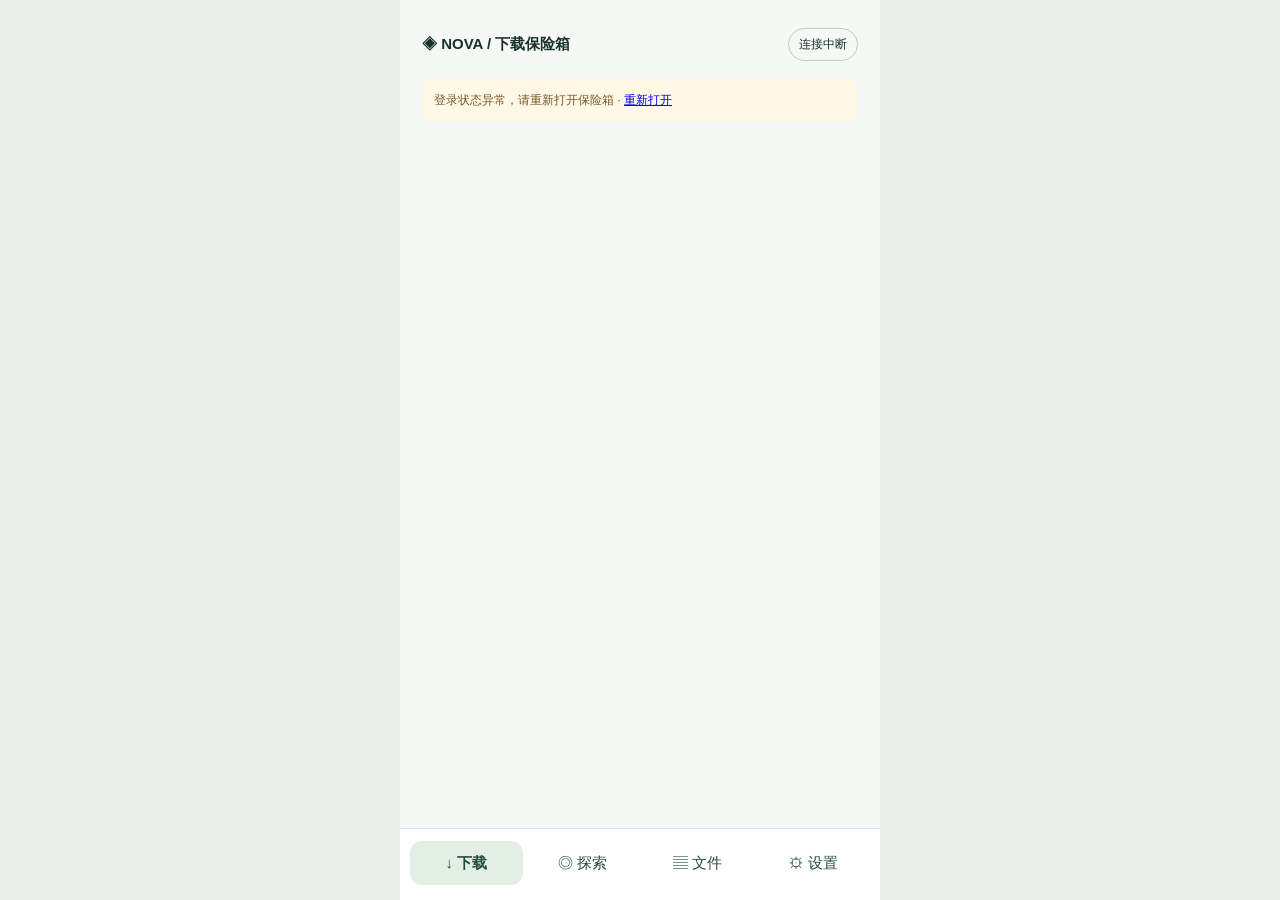
==== app/static/index.html @ 63ac7c30 "Baseline NAS download vault 1.8.1 before mobile UX redesign" ====
<!doctype html><html lang="zh-CN"><head><meta charset="utf-8"><meta name="viewport" content="width=device-width,initial-scale=1,viewport-fit=cover"><meta name="theme-color" content="#183e32"><meta name="apple-mobile-web-app-capable" content="yes"><title>下载保险箱</title><link rel="stylesheet" href="style.css"><script src="resource-types.js" defer></script><script src="app.js" defer></script><script src="explore.js" defer></script><script src="discovery.js" defer></script></head><body><main><header><b>◈ NOVA / 下载保险箱</b><span class="pill" id="status">连接中</span></header><div id="notice" role="status"></div><div id="app"></div></main><nav><button data-page="download" class="active">↓ 下载</button><button data-page="explore">◎ 探索</button><button data-page="files">▤ 文件</button><button data-page="settings">⚙ 设置</button></nav><dialog id="modal"></dialog><div id="toast" role="status"></div></body></html>
---- app/static/style.css ----
*{box-sizing:border-box}body{margin:0;background:#e9eeeb;color:#18332b;font:15px -apple-system,BlinkMacSystemFont,'PingFang SC',sans-serif}main{max-width:480px;margin:auto;background:#f6f8f5;min-height:100vh;padding:28px 22px 110px}header{display:flex;justify-content:space-between;align-items:center}small,.muted{color:#60756c;font-size:12px}h1{font-size:28px;letter-spacing:-1px;margin:12px 0}h2{font-size:20px;margin:6px 0 18px}p{line-height:1.7}.pill{border:1px solid #bdcdc3;border-radius:20px;padding:7px 10px;font-size:12px}.hero{background:#183e32;color:white;border-radius:24px;padding:24px;margin:24px 0}.hero small{color:#b4d5c6}.hero strong{display:block;font-size:34px;margin:12px 0}.card{background:white;border:1px solid #dfe6df;border-radius:18px;padding:18px;margin:12px 0}button,input,textarea,select{font:inherit}button{min-height:44px;border:0;border-radius:12px;padding:10px 14px;background:#eaf0eb;color:#244d3c;cursor:pointer}button.primary{background:#27664d;color:white;width:100%;margin-top:15px}button.danger{color:#a43a30;background:#fff0ec}button:focus-visible,input:focus-visible,textarea:focus-visible,select:focus-visible{outline:3px solid #ba8c36;outline-offset:2px}textarea,input:not([type=checkbox]),select{width:100%;padding:12px;border:1px solid #ccd8ce;border-radius:12px;background:white;margin:8px 0 12px;color:#18332b}textarea{resize:vertical;min-height:90px}input[type=checkbox]{width:20px;height:20px;accent-color:#27664d;vertical-align:middle}.row{display:flex;gap:10px;align-items:center;justify-content:space-between}.file{display:flex;gap:12px;align-items:center;padding:17px 0;border-bottom:1px solid #e8ede8}.file .info{flex:1;min-width:0}.file b{font-size:14px;display:block;overflow-wrap:anywhere}.file small{display:block;margin-top:7px}.icon{background:#eaf1ec;padding:12px;border-radius:12px}.star{font-size:23px;background:transparent;color:#8c691f;padding:6px;min-width:44px}nav{position:fixed;bottom:0;left:50%;transform:translateX(-50%);width:min(100%,480px);display:flex;background:#ffffffed;padding:12px 20px max(15px,env(safe-area-inset-bottom));gap:8px;border-top:1px solid #dae4dc}nav button{flex:1;background:transparent}nav button.active{background:#e3eee5;font-weight:700}.note{background:#fff8e6;border-radius:12px;padding:12px;font-size:12px;line-height:1.6;color:#755825}.actions{display:flex;gap:8px;flex-wrap:wrap;margin:16px 0}.actions button{flex:1}.date{font-weight:600;font-size:12px;margin-top:20px;color:#66796e}dialog{border:0;border-radius:22px;max-width:430px;width:calc(100% - 30px);padding:24px;color:#18332b}dialog::backdrop{background:#18332b66}#toast{position:fixed;top:15px;left:50%;transform:translateX(-50%);background:#173d32;color:white;padding:14px 20px;border-radius:14px;z-index:5;max-width:90%;display:none}label{line-height:1.8}.empty{text-align:center;padding:35px 10px;color:#63776b}

progress{width:100%;height:8px;accent-color:#27664d}button:disabled{opacity:.5;cursor:wait}.task-name{overflow-wrap:anywhere}.small-btn{font-size:12px;padding:8px 12px}.bad{color:#a43a30}.compact{max-height:42vh;overflow:auto}.section-title{margin-top:28px}.row-wrap{flex-wrap:wrap}#notice:empty{display:none}#notice{margin-top:18px}.file-check{flex:none}dialog{max-height:85vh;overflow:auto}.description{font-size:13px;line-height:1.7}.actions button{white-space:nowrap}.select-line{display:flex;justify-content:space-between;align-items:center}.batch{font-size:13px}.file .info b{line-height:1.5}button.active{font-weight:700}

.login-link{display:block;text-align:center;padding:16px;border-radius:12px;background:#27664d;color:white;text-decoration:none;margin:22px 0}.login-link:focus-visible{outline:3px solid #ba8c36;outline-offset:3px}
nav{gap:3px;padding-left:10px;padding-right:10px}nav button{padding:10px 6px;white-space:nowrap}.explore-address input{min-width:0;margin:8px 0}.explore-go{flex-shrink:0;background:#27664d;color:white}.explore-toolbar{display:flex;gap:7px;flex-wrap:wrap;margin:9px 0 16px}.explore-toolbar button,.outline-link{font-size:12px;padding:10px 11px;min-height:44px}.outline-link{display:inline-flex;align-items:center;text-decoration:none;border:1px solid #cbd8cf;border-radius:12px;color:#245c45}.explore-tabs{display:flex;gap:5px;margin:20px 0 16px}.explore-tabs button{flex:1;font-size:13px;padding:10px 5px}.explore-tabs button.active{background:#27664d;color:white}.reader-heading h2{margin-top:22px;overflow-wrap:anywhere}.site-reader{background:white;border:1px solid #dbe5dc;border-radius:16px;padding:16px;margin-top:18px;font-size:14px;line-height:1.85;overflow-wrap:anywhere;overflow:auto;max-height:66vh;overscroll-behavior:contain}.site-reader h1{font-size:23px}.site-reader h2{font-size:20px}.site-reader h3{font-size:17px}.site-reader p{line-height:1.85}.site-reader pre{white-space:pre-wrap}.site-reader table{border-collapse:collapse;font-size:12px;max-width:100%}.site-reader td,.site-reader th{padding:5px;border:1px solid #e0e8e0}.site-reader .site-link{display:inline;background:transparent;color:#216c4c;text-decoration:underline;padding:3px 2px;min-height:32px;font-size:inherit;text-align:left;overflow-wrap:anywhere;max-width:100%}.site-reader ul,.site-reader ol{padding-left:22px}.image-alt{color:#718476;font-size:12px}.candidate h3{overflow-wrap:anywhere;font-size:16px;line-height:1.6}.candidate-url{overflow-wrap:anywhere;word-break:break-word;font-size:12px;line-height:1.7}.candidate .actions .download-candidate{background:#27664d;color:white}.candidate summary{cursor:pointer;font-size:12px;padding:10px 0}.history-item b{overflow-wrap:anywhere}.history-item .actions button{font-size:12px;padding:8px}.site-reader:focus-within{outline:2px solid #bdcfbe}
#discovery-body>label{display:block;margin-top:12px}#discovery-input-panel>summary{padding:12px 0;cursor:pointer;overflow-wrap:anywhere}#discovery-form>details>summary{font-size:13px;cursor:pointer;line-height:1.7}#discovery-status .card p{margin:9px 0}

.original-site{display:block;width:100%;height:72vh;height:72dvh;min-height:420px;border:1px solid var(--line,#dce5df);border-radius:12px;background:white}.embedded-toolbar{display:flex;align-items:center;justify-content:space-between;gap:8px;margin:12px 0}.explore-tabs{flex-wrap:wrap}.site-reader{max-height:none;overflow:visible}body:has(.original-site) main{max-width:1000px} @media(max-width:600px){body:has(.original-site) main{padding-left:12px;padding-right:12px}.original-site{border-radius:8px}}

#explore-body.focus-browser{position:fixed;inset:65px 0 78px;z-index:5;background:#f5f8f5;display:flex;flex-direction:column;padding:0 10px;max-width:1000px;margin:auto}#explore-body.focus-browser .original-site{flex:1;height:0;min-height:0}#explore-body.focus-browser>.muted{display:none}.focus-browser .embedded-toolbar{flex-shrink:0;flex-wrap:wrap;font-size:12px;margin:6px 0}.focus-browser .embedded-toolbar button,.focus-browser .embedded-toolbar a{padding:10px} @supports(padding:env(safe-area-inset-bottom)){#explore-body.focus-browser{bottom:calc(78px + env(safe-area-inset-bottom))}}
#discovery-form>label{display:block;margin-top:10px}#discovery-form>label:has(input[type=checkbox]){display:flex;align-items:flex-start;gap:7px;margin:12px 0}#discovery-form input[type=checkbox]{flex-shrink:0}#incremental-options{padding-top:8px}

#browser-downloads{background:#27664d;color:white;font-weight:600}.browser-results[hidden]{display:none}.browser-results{position:fixed;z-index:15;right:max(0px,calc((100vw - 1000px)/2));top:120px;bottom:90px;width:min(430px,100vw);overflow:auto;overscroll-behavior:contain;background:#f6f8f5;border:1px solid #c7d5cb;border-radius:18px;box-shadow:0 8px 32px #18332b33;padding:0 16px 20px}.results-heading{position:sticky;top:0;background:#f6f8f5;display:flex;align-items:center;justify-content:space-between;gap:12px;padding:12px 0;z-index:1}.results-heading h2{margin:0}.results-source{overflow-wrap:anywhere}.browser-results label,#discovery-body>label{display:block}.browser-results .candidate{overflow-wrap:anywhere}#toast{z-index:30}@media(max-width:600px){.browser-results{left:0;right:0;top:auto;bottom:calc(78px + env(safe-area-inset-bottom));width:100%;max-height:65vh;max-height:65dvh;border-radius:20px 20px 0 0}.embedded-toolbar{gap:4px}.embedded-toolbar #browser-downloads{font-size:13px;padding:10px 12px}}

#explore-body.focus-browser .original-site{height:calc(100dvh - 205px);min-height:240px;flex:1 1 auto}#explore-body.focus-browser>.muted{display:block;background:#fff;padding:8px;margin:0;font-size:12px;flex-shrink:0}#sniff-status{font-size:13px;color:#27664d;line-height:1.6}

.file-tags,.tag-selected,.tag-suggestions{display:flex;flex-wrap:wrap;gap:6px;margin:8px 0}.tag-chip,.tag-choice,.tag-edit{font-size:13px;padding:6px 10px;border-radius:20px;overflow-wrap:anywhere}.tag-chip{background:#e4eee7;color:#285f4c}.tag-edit{background:transparent;border:1px solid #cbdad1}.history-file{padding:14px 0;border-bottom:1px solid #dce6df}.tag-input{width:100%}
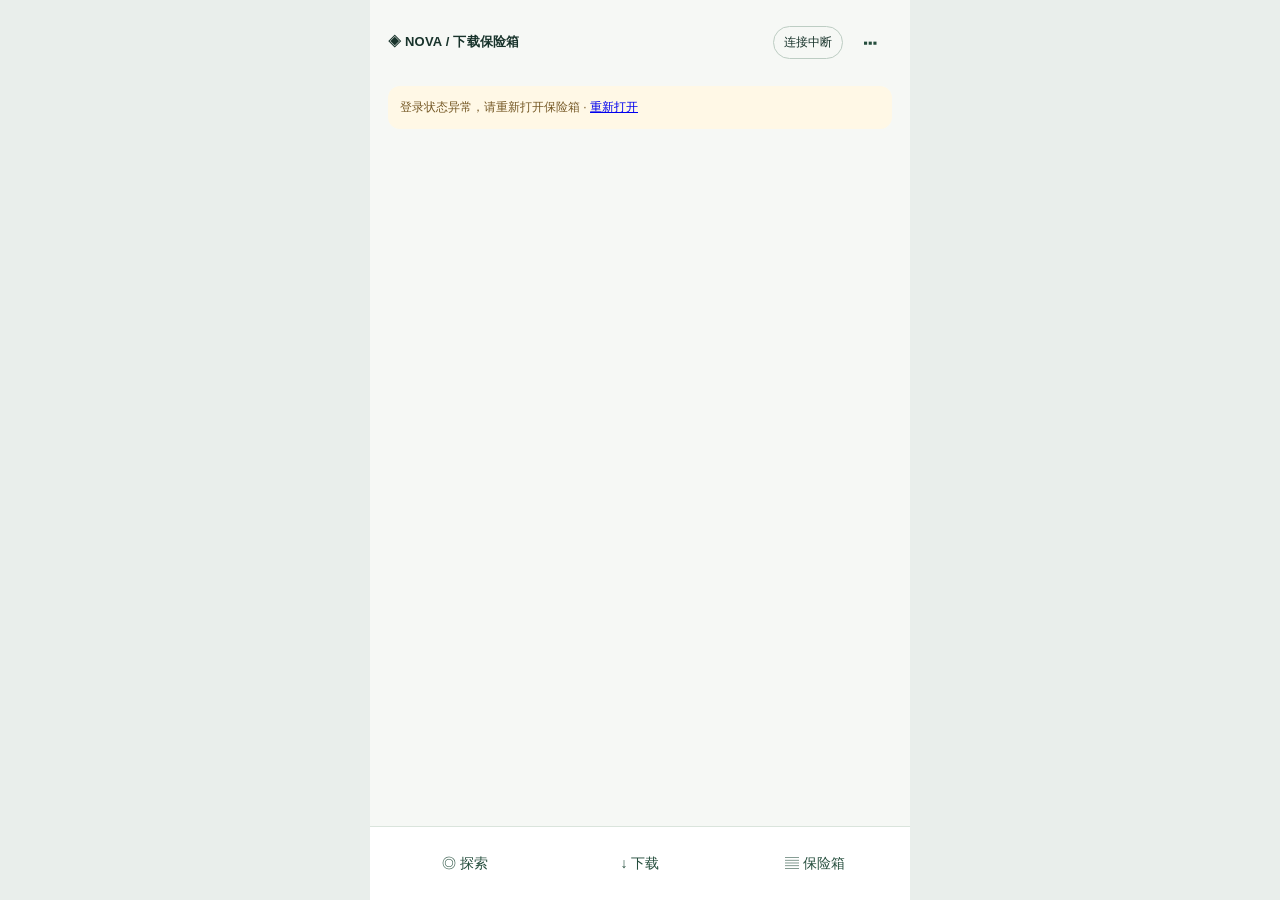
==== commit 39dfbb0f: "Simplify mobile vault navigation and contextual file actions Add month selection, filter and detail " ====
--- a/app/static/index.html
+++ b/app/static/index.html
@@ -1 +1 @@
-<!doctype html><html lang="zh-CN"><head><meta charset="utf-8"><meta name="viewport" content="width=device-width,initial-scale=1,viewport-fit=cover"><meta name="theme-color" content="#183e32"><meta name="apple-mobile-web-app-capable" content="yes"><title>下载保险箱</title><link rel="stylesheet" href="style.css"><script src="resource-types.js" defer></script><script src="app.js" defer></script><script src="explore.js" defer></script><script src="discovery.js" defer></script></head><body><main><header><b>◈ NOVA / 下载保险箱</b><span class="pill" id="status">连接中</span></header><div id="notice" role="status"></div><div id="app"></div></main><nav><button data-page="download" class="active">↓ 下载</button><button data-page="explore">◎ 探索</button><button data-page="files">▤ 文件</button><button data-page="settings">⚙ 设置</button></nav><dialog id="modal"></dialog><div id="toast" role="status"></div></body></html>
+<!doctype html><html lang="zh-CN"><head><meta charset="utf-8"><meta name="viewport" content="width=device-width,initial-scale=1,viewport-fit=cover"><meta name="theme-color" content="#183e32"><meta name="apple-mobile-web-app-capable" content="yes"><title>下载保险箱</title><link rel="stylesheet" href="style.css"><script src="resource-types.js" defer></script><script src="app.js" defer></script><script src="explore.js" defer></script><script src="discovery.js" defer></script><script src="mobile.js" defer></script></head><body><main><header><b>◈ NOVA / 下载保险箱</b><div class="header-tools"><span class="pill" id="status">连接中</span><button id="app-menu" aria-label="更多与设置">⋯</button></div></header><div id="notice" role="status"></div><div id="app"></div></main><nav aria-label="主要导航"><button data-page="explore">◎ 探索</button><button data-page="download">↓ 下载</button><button data-page="files">▤ 保险箱</button></nav><dialog id="modal"></dialog><div id="toast" role="status"></div></body></html>
--- a/app/static/style.css
+++ b/app/static/style.css
@@ -17,3 +17,7 @@
 #explore-body.focus-browser .original-site{height:calc(100dvh - 205px);min-height:240px;flex:1 1 auto}#explore-body.focus-browser>.muted{display:block;background:#fff;padding:8px;margin:0;font-size:12px;flex-shrink:0}#sniff-status{font-size:13px;color:#27664d;line-height:1.6}
 
 .file-tags,.tag-selected,.tag-suggestions{display:flex;flex-wrap:wrap;gap:6px;margin:8px 0}.tag-chip,.tag-choice,.tag-edit{font-size:13px;padding:6px 10px;border-radius:20px;overflow-wrap:anywhere}.tag-chip{background:#e4eee7;color:#285f4c}.tag-edit{background:transparent;border:1px solid #cbdad1}.history-file{padding:14px 0;border-bottom:1px solid #dce6df}.tag-input{width:100%}
+/* Mobile 1.9: one primary action per context, thumb-friendly sheets. */
+:root{--nav-height:calc(74px + env(safe-area-inset-bottom));--line:#dce5df}main{max-width:540px;padding:20px 18px calc(var(--nav-height) + 28px)}header{gap:8px;margin-bottom:22px}header>b{font-size:13px;letter-spacing:.2px}.header-tools{display:flex;align-items:center;gap:5px}.header-tools button{background:transparent;font-size:25px;min-width:44px;padding:4px}.pill{white-space:nowrap}.page-heading{display:flex;justify-content:space-between;align-items:center;gap:12px;margin:10px 0 20px}.page-heading h1{font-size:29px;margin:0}.page-heading p{margin:6px 0 0}.heading-actions{display:flex;gap:5px}.accent{background:#27664d;color:white;font-weight:600}.metric-strip{display:flex;justify-content:space-between;gap:8px;padding:17px 12px;background:#e6eee7;border-radius:16px;font-size:12px}.metric-strip b{display:block;font-size:18px;line-height:1.7}.search-row{display:flex;align-items:center;gap:8px}.search-row input{min-width:0;margin:0;flex:1}.search-row button{flex:none}.filter-chips{display:flex;flex-wrap:wrap;gap:6px;margin:12px 0}.filter-chips button{border-radius:20px;font-size:12px;background:#dfebe3}.library-context{margin:8px 0 14px}.text-button{background:transparent;font-size:13px}.month-card{width:100%;display:flex;align-items:center;gap:15px;text-align:left;border:1px solid var(--line);background:white;border-radius:18px;padding:20px 16px;margin:10px 0;min-height:112px}.month-icon{display:grid;place-items:center;min-width:46px;height:46px;border-radius:13px;background:#e8f0e9;font-size:25px;color:#32634e}.month-info{flex:1;min-width:0}.month-info b{display:block;font-size:19px}.month-info small{display:block;margin-top:7px}.chosen{background:#e9f3eb;border-color:#94b99f}.file-open{flex:1;min-width:0;text-align:left;background:transparent;padding:10px 0}.file-open b{display:-webkit-box;-webkit-line-clamp:2;-webkit-box-orient:vertical;overflow:hidden;line-height:1.5;word-break:break-word}.file-open small{font-size:12px;display:block;line-height:1.6}.file-open .file-tags{margin-bottom:0}.file .tag-chip{padding:4px 8px;font-size:11px}.file{align-items:center;padding:7px 0;gap:10px}.file-check{min-width:22px;min-height:22px}.file-check:before{content:none}.pagination{display:flex;align-items:center;justify-content:center;gap:20px;margin:20px 0}.pagination[hidden]{display:none}.selection-bar{position:fixed;bottom:var(--nav-height);left:50%;transform:translateX(-50%);width:min(100%,540px);padding:12px 18px;background:#f6faf6;border-top:1px solid #c7d9ca;box-shadow:0 -8px 24px #18332b0b;z-index:12}.selection-bar>span{display:block;font-size:12px;margin-bottom:8px}.selection-bar .row button:first-child{flex:1}.library-selecting main{padding-bottom:calc(var(--nav-height) + 145px)}nav{width:min(100%,540px);height:var(--nav-height);padding:10px 12px max(10px,env(safe-area-inset-bottom));gap:8px;z-index:20}nav button{font-size:14px;min-height:48px}.batch-feedback{display:flex;flex-wrap:wrap;gap:7px;align-items:center;padding:12px;background:#e6efe7;border-radius:13px;font-size:12px;margin:12px 0}.batch-feedback span{flex:1;min-width:140px}.batch-feedback button{font-size:12px;padding:8px}.menu-list{display:flex;flex-direction:column;gap:7px;margin:16px 0}.menu-list>button{text-align:left;min-height:52px;background:#edf3ee;padding:14px 15px}.menu-list small{display:block;margin-top:5px;line-height:1.6}.menu-list .danger{background:#fff0ec}.settings-row{width:100%;display:flex;justify-content:space-between;align-items:center;text-align:left;padding:20px 16px;margin:15px 0;background:white;border:1px solid var(--line)}.settings-row small{display:block;margin-top:8px}.detail-name{padding-right:28px;overflow-wrap:anywhere;line-height:1.6;font-size:19px}.sub-options{margin:16px 0}.sub-options summary{cursor:pointer;min-height:44px;padding:12px 0;font-size:13px}.sheet-close{position:absolute;right:12px;top:10px;font-size:24px;background:transparent;min-width:44px}.sr-only{position:absolute;width:1px;height:1px;padding:0;margin:-1px;overflow:hidden;clip:rect(0,0,0,0);white-space:nowrap;border:0}dialog{position:fixed;inset:auto 0 0;margin:0 auto;border-radius:24px 24px 0 0;width:min(100%,540px);max-width:540px;max-height:88dvh;padding:28px 20px max(22px,env(safe-area-inset-bottom));overscroll-behavior:contain;overflow:auto}dialog h2{padding-right:35px}dialog .actions{position:sticky;bottom:0;padding:10px 0;background:white;margin-bottom:0}body:has(dialog[open]){overflow:hidden}button:disabled{cursor:default}.card summary{min-height:44px;cursor:pointer;padding:10px 0}.file-tags:empty{display:none}
+#explore-body.focus-browser{top:78px;bottom:calc(var(--nav-height) + 53px);padding:0 10px;max-width:1000px;z-index:5}#explore-body.focus-browser .original-site{height:0;min-height:0;flex:1 1 0}#explore-body.focus-browser>.muted{font-size:11px;max-height:66px;overflow:auto;padding:5px;line-height:1.5}.focus-browser .embedded-toolbar{margin:4px 0;min-height:44px}.focus-browser .embedded-toolbar a{margin-left:auto}.focus-browser #browser-downloads{position:fixed;bottom:var(--nav-height);left:50%;transform:translateX(-50%);width:min(calc(100% - 20px),520px);height:48px;z-index:10;border-radius:13px;font-size:13px;box-shadow:0 3px 14px #163d3222}.browser-results{bottom:var(--nav-height);max-height:76dvh;padding-bottom:18px}.browser-results .results-heading{gap:8px}.browser-results .card{padding:14px}.browser-results h2{font-size:20px}.browser-results label{font-size:13px}.original-site{min-height:300px}.candidate .actions{margin-bottom:8px}.candidate h3{font-size:16px}#discovery-body>.note{margin-top:14px}#discovery-status .card{padding:14px}#discovery-status .card p{font-size:12px;margin:6px 0}#toast{top:auto;bottom:calc(var(--nav-height) + 15px);font-size:13px;max-width:calc(100% - 28px)}@media(min-width:601px){dialog{inset:0;margin:auto;border-radius:24px;max-height:85vh}#explore-body.focus-browser{top:78px}.browser-results{top:130px;bottom:calc(var(--nav-height) + 10px);max-height:none}}@media(prefers-reduced-motion:no-preference){dialog[open]{animation:sheet-in .16s ease-out}@keyframes sheet-in{from{opacity:0;transform:translateY(16px)}to{opacity:1;transform:translateY(0)}}}
+.sheet-notice{position:sticky;bottom:0;background:#fff8e6;color:#755825;padding:12px;border-radius:12px;font-size:13px;line-height:1.6}.load-more{width:100%;margin:12px 0}
